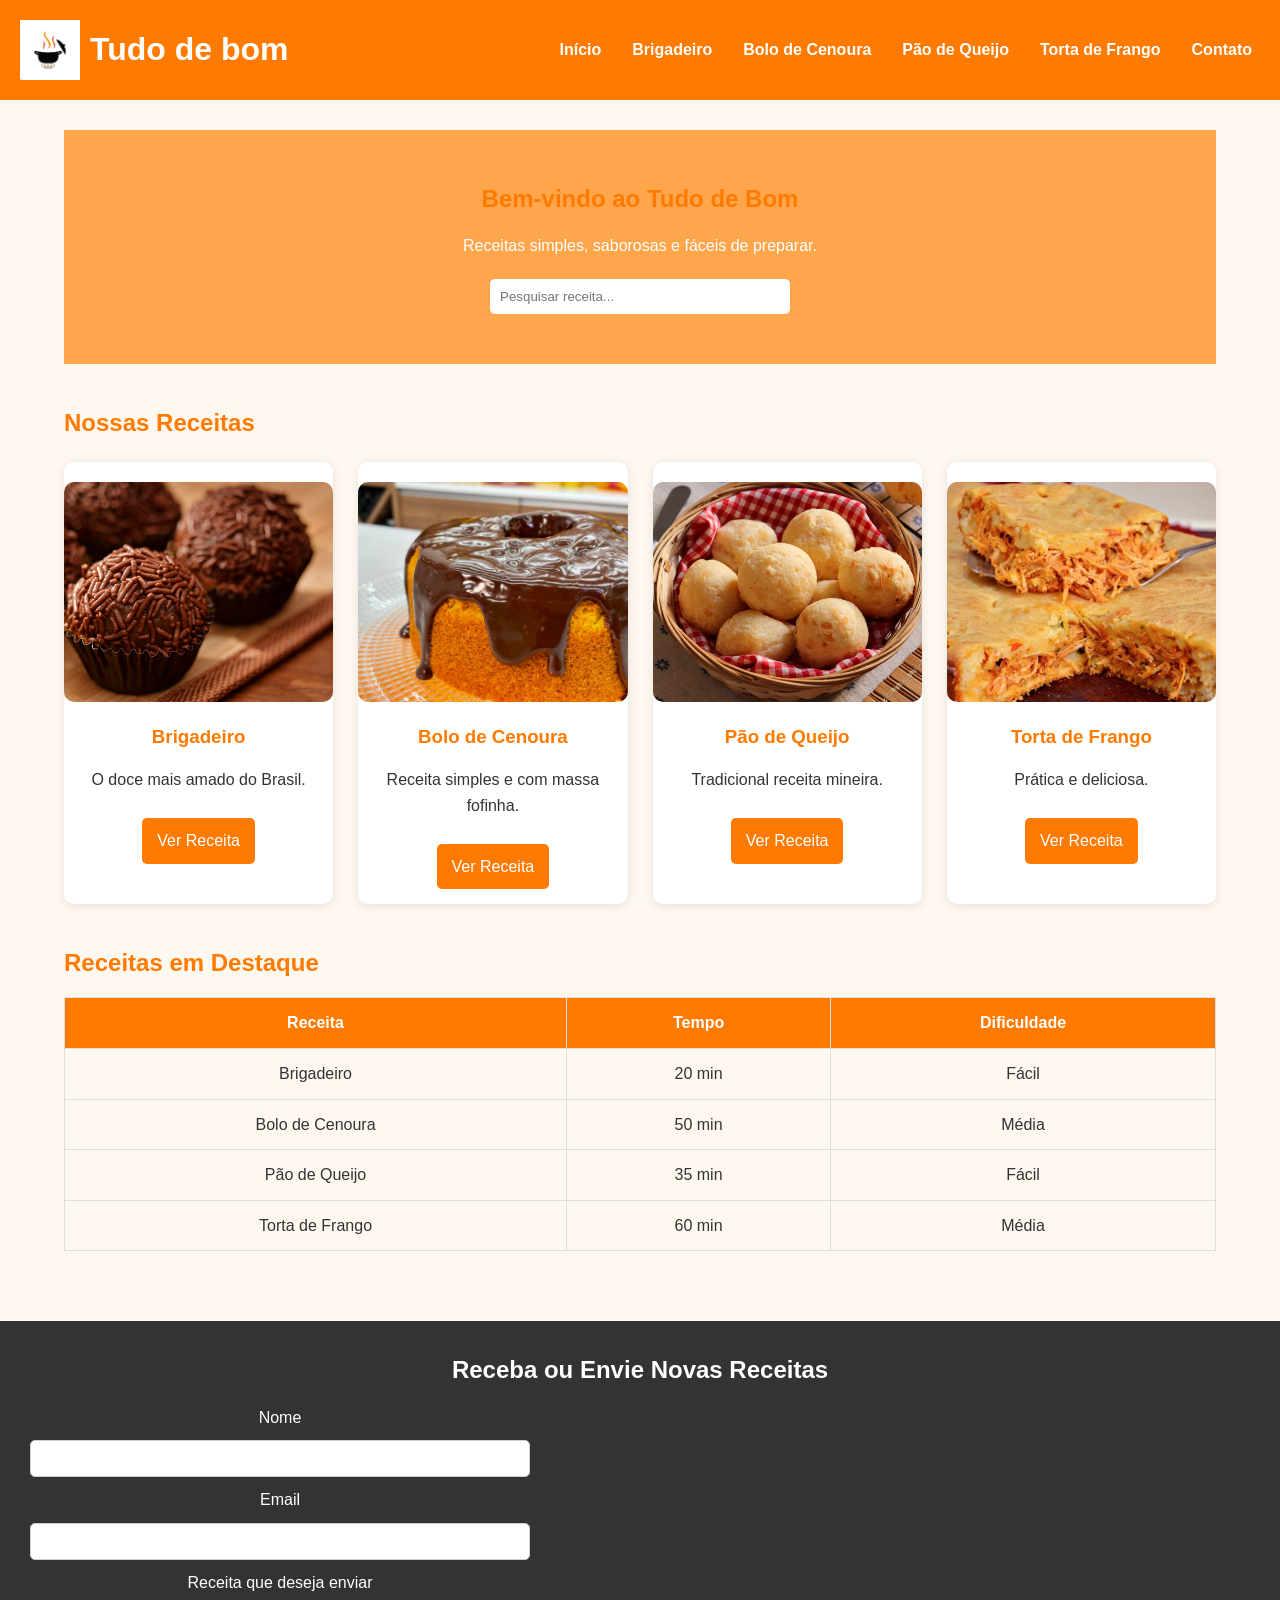
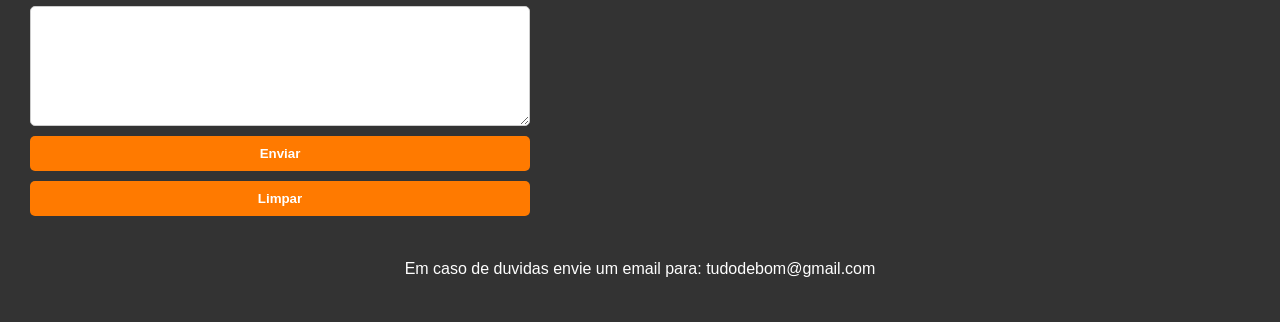
==== projetoIDPW/index.html @ 18b57ba6 "Add files via upload" ====
<!DOCTYPE html>
<html lang="pt-BR">

<head>
    <meta charset="UTF-8">
    <meta name="viewport" content="width=device-width, initial-scale=1.0">
    <title>Tudo de Bom</title>

    <link rel="icon" href="imagens/logo.png">

    <link rel="stylesheet" href="style.css">
</head>

<body>

<header>

    <div class="logo">
        <img src="imagens/logo.png" alt="Logo Tudo de Bom">
    <span>Tudo de bom</span>
    </div>

    <nav>
        <a href="index.html">Início</a>
        <a href="brigadeiro.html">Brigadeiro</a>
        <a href="bolo.html">Bolo de Cenoura</a>
        <a href="paodequeijo.html">Pão de Queijo</a>
        <a href="torta.html">Torta de Frango</a>
        <a href="#contato">Contato</a>
    </nav>

</header>

<main>

    <section class="banner">

        <h1>Bem-vindo ao Tudo de Bom</h1>

        <p>
            Receitas simples, saborosas e fáceis de preparar.
        </p>

        <input type="search"
               placeholder="Pesquisar receita..."
               aria-label="Pesquisar receita">

    </section>

    <section>

        <h2>Nossas Receitas</h2>

        <div class="receitas">

            <article class="card">

                <img src="imagens/brigadeiro.jpg"
                     alt="Brigadeiros de chocolate">

                <h3>Brigadeiro</h3>

                <p>
                    O doce mais amado do Brasil.
                </p>

                <a href="brigadeiro.html">
                    Ver Receita
                </a>

            </article>

            <article class="card">

                <img src="imagens/bolo.jpg"
                     alt="Bolo de cenoura com cobertura de chocolate">

                <h3>Bolo de Cenoura</h3>

                <p>
                    Receita simples e com massa fofinha.
                </p>

                <a href="bolo.html">
                    Ver Receita
                </a>

            </article>

            <article class="card">

                <img src="imagens/paodequeijo.jpg"
                     alt="Pães de queijo assados">

                <h3>Pão de Queijo</h3>

                <p>
                    Tradicional receita mineira.
                </p>

                <a href="paodequeijo.html">
                    Ver Receita
                </a>

            </article>

            <article class="card">

                <img src="imagens/torta.jpg"
                     alt="Torta de frango caseira">

                <h3>Torta de Frango</h3>

                <p>
                    Prática e deliciosa.
                </p>

                <a href="torta.html">
                    Ver Receita
                </a>

            </article>

        </div>

    </section>

    <section>

        <h2>Receitas em Destaque</h2>

        <table>

            <tr>
                <th>Receita</th>
                <th>Tempo</th>
                <th>Dificuldade</th>
            </tr>

            <tr>
                <td>Brigadeiro</td>
                <td>20 min</td>
                <td>Fácil</td>
            </tr>

            <tr>
                <td>Bolo de Cenoura</td>
                <td>50 min</td>
                <td>Média</td>
            </tr>

            <tr>
                <td>Pão de Queijo</td>
                <td>35 min</td>
                <td>Fácil</td>
            </tr>

            <tr>
                <td>Torta de Frango</td>
                <td>60 min</td>
                <td>Média</td>
            </tr>

        </table>

    </section>

</main>

<footer id="contato">

    <h2>Receba ou Envie Novas Receitas</h2>

    <form>

        <label for="nome">Nome</label>
        <input type="text" id="nome" required>

        <label for="email">Email</label>
        <input type="email" id="email" required>

        <label for="mensagem">
            Receita que deseja enviar
        </label>

        <textarea id="mensagem"></textarea>

        <button type="submit">
            Enviar
        </button>

        <button type="reset">
            Limpar
        </button>

    </form>

    <br>

    <p>
       Em caso de duvidas envie um email para:
        tudodebom@gmail.com
    </p>

</footer>

<div vw class="enabled">
    <div vw-access-button class="active"></div>

    <div vw-plugin-wrapper>
        <div class="vw-plugin-top-wrapper"></div>
    </div>
</div>

<script src="https://vlibras.gov.br/app/vlibras-plugin.js"></script>

<script>
    new window.VLibras.Widget('https://vlibras.gov.br/app');
</script>

</body>
</html>
---- projetoIDPW/style.css ----
*{
    margin:0;
    padding:0;
    box-sizing:border-box;
}

/* CORPO */

body{
    font-family:Arial, Helvetica, sans-serif;
    background-color:#fff8f0;
    color:#333;
    line-height:1.6;
}

/* CABEÇALHO */

header{
    background-color:#ff7a00;
    padding:20px;
    display:flex;
    justify-content:space-between;
    align-items:center;
    flex-wrap:wrap;
}

.logo{
    display:flex;
    align-items:center;
    gap:10px;
    color:white;
    font-size:2rem;
    font-weight:bold;
}

.logo img{
    width:60px;
    height:60px;
    object-fit:contain;
}

/* MENU */

nav{
    display:flex;
    gap:15px;
    flex-wrap:wrap;
}

nav a{
    color:white;
    text-decoration:none;
    font-weight:bold;
    padding:8px;
}

nav a:hover{
    background-color:#e66a00;
    border-radius:5px;
}

/* ACESSIBILIDADE */

a:focus,
button:focus,
input:focus,
textarea:focus{
    outline:3px solid blue;
}

/* BANNER */

.banner{
    text-align:center;
    padding:50px 20px;
    background-color:#ffa64d;
    color:white;
}

.banner h1{
    margin-bottom:15px;
}

.banner p{
    margin-bottom:20px;
}

.banner input{
    width:300px;
    max-width:90%;
    padding:10px;
    border:none;
    border-radius:5px;
}

/* CONTEÚDO */

main{
    width:90%;
    max-width:1200px;
    margin:auto;
    padding:30px 0;
}

/* RECEITAS */

.receitas{
    display:grid;
    grid-template-columns:repeat(auto-fit,minmax(250px,1fr));
    gap:25px;
    margin-top:20px;
}

main img{
    width:500px;
    height:300px;
    object-fit:cover;
    border-radius:10px;
    display:block;
    margin:20px auto;
}

.card{
    background:white;
    border-radius:10px;
    box-shadow:0 2px 10px rgba(0,0,0,0.1);
    overflow:hidden;
    text-align:center;
}

.card img{
    width:100%;
    height:220px;
    object-fit:cover;
}

.card h3{
    margin:15px 0;
    color:#ff7a00;
}

.card p{
    padding:0 15px;
}

.card a{
    display:inline-block;
    margin:15px;
    padding:10px 15px;
    background:#ff7a00;
    color:white;
    text-decoration:none;
    border-radius:5px;
}

.card a:hover{
    background:#e66a00;
}

/* IMAGENS DAS RECEITAS */

main img{
    max-width:100%;
    border-radius:10px;
    margin:20px 0;
}

/* SEÇÕES */

section{
    margin-bottom:40px;
}

h1{
    color:#ff7a00;
    margin-bottom:15px;
}

h2{
    color:#ff7a00;
    margin-bottom:15px;
}

p{
    margin-bottom:10px;
}

/* LISTAS */

ul,
ol{
    margin-left:30px;
}

li{
    margin-bottom:8px;
}

/* TABELA */

table{
    width:100%;
    border-collapse:collapse;
    margin-top:15px;
}

th{
    background:#ff7a00;
    color:white;
}

th,
td{
    border:1px solid #ddd;
    padding:12px;
    text-align:center;
}

/* VÍDEO */

iframe{
    max-width:100%;
    border:none;
    border-radius:10px;
}

/* FORMULÁRIO */

form{
    display:flex;
    flex-direction:column;
    gap:10px;
    max-width:500px;
}

input,
textarea{
    padding:10px;
    border:1px solid #ccc;
    border-radius:5px;
}

textarea{
    min-height:120px;
}

button{
    padding:10px;
    border:none;
    border-radius:5px;
    cursor:pointer;
    background:#ff7a00;
    color:white;
    font-weight:bold;
}

button:hover{
    background:#e66a00;
}

/* RODAPÉ */

footer{
    background:#333;
    color:white;
    padding:30px;
    text-align:center;
}

footer h2{
    color:white;
}

footer p{
    margin-top:15px;
}

/* RESPONSIVIDADE */

@media(max-width:768px){

    header{
        flex-direction:column;
        text-align:center;
        gap:15px;
    }

    nav{
        justify-content:center;
    }

    .banner{
        padding:30px 15px;
    }

    h1{
        font-size:1.8rem;
    }

    iframe{
        width:100%;
        height:250px;
    }

}
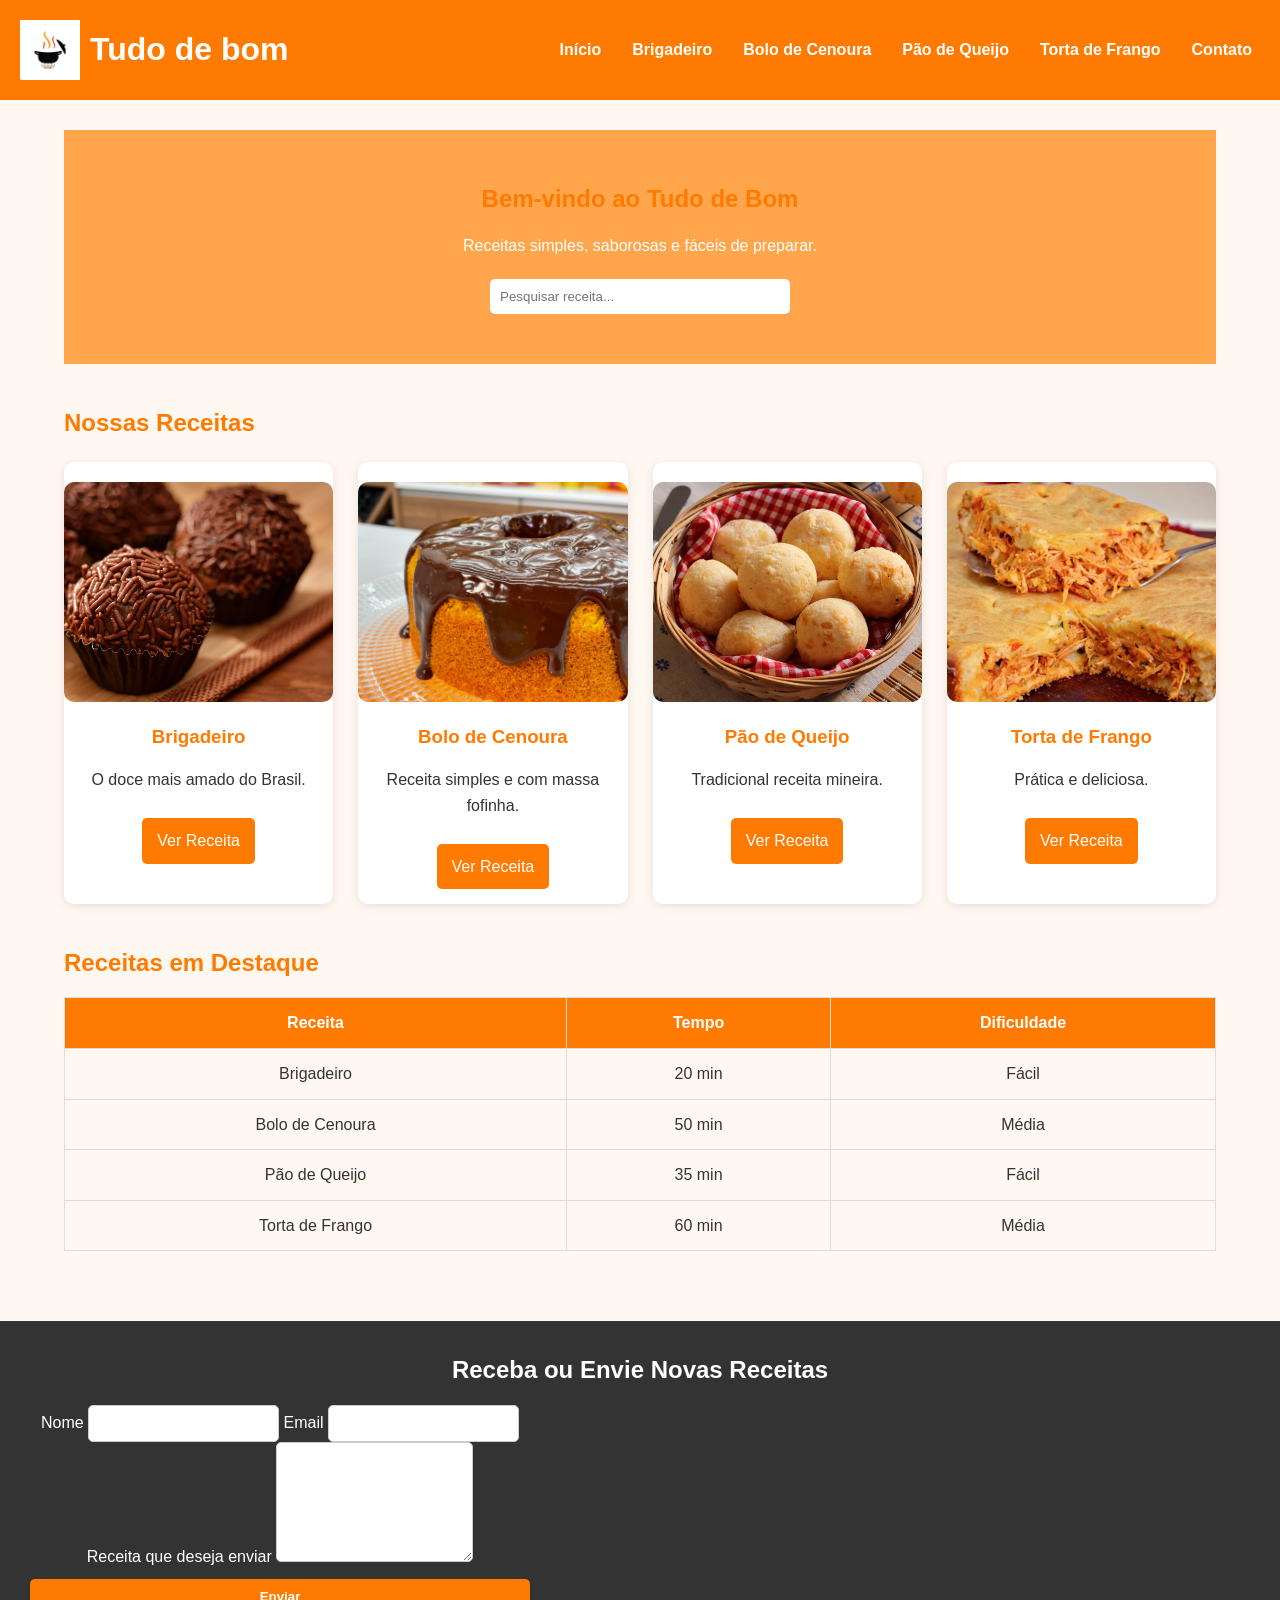
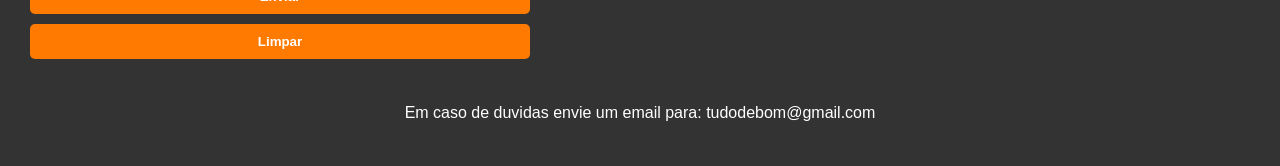
==== commit 6d4a0de9: "Update index.html arrumar o formulário" ====
--- a/projetoIDPW/index.html
+++ b/projetoIDPW/index.html
@@ -172,26 +172,25 @@
     <h2>Receba ou Envie Novas Receitas</h2>
 
     <form>
-
-        <label for="nome">Nome</label>
-        <input type="text" id="nome" required>
-
-        <label for="email">Email</label>
-        <input type="email" id="email" required>
-
-        <label for="mensagem">
-            Receita que deseja enviar
-        </label>
-
-        <textarea id="mensagem"></textarea>
-
-        <button type="submit">
-            Enviar
-        </button>
-
-        <button type="reset">
-            Limpar
-        </button>
+        
+        <div class="campos">
+            
+          <div class="esquerda">
+             <label for="nome">Nome</label>
+             <input type="text" id="nome" required>
+
+             <label for="email">Email</label>
+             <input type="email" id="email" required>
+          </div>
+            
+          <div class="direita">
+             <label for="mensagem">Receita que deseja enviar </label>
+              <textarea id="mensagem"> </textarea>
+          </div>
+        </div>
+
+        <button type="submit"> Enviar </button>
+        <button type="reset"> Limpar </button>
 
     </form>
 
@@ -219,4 +218,4 @@
 </script>
 
 </body>
-</html>+</html>
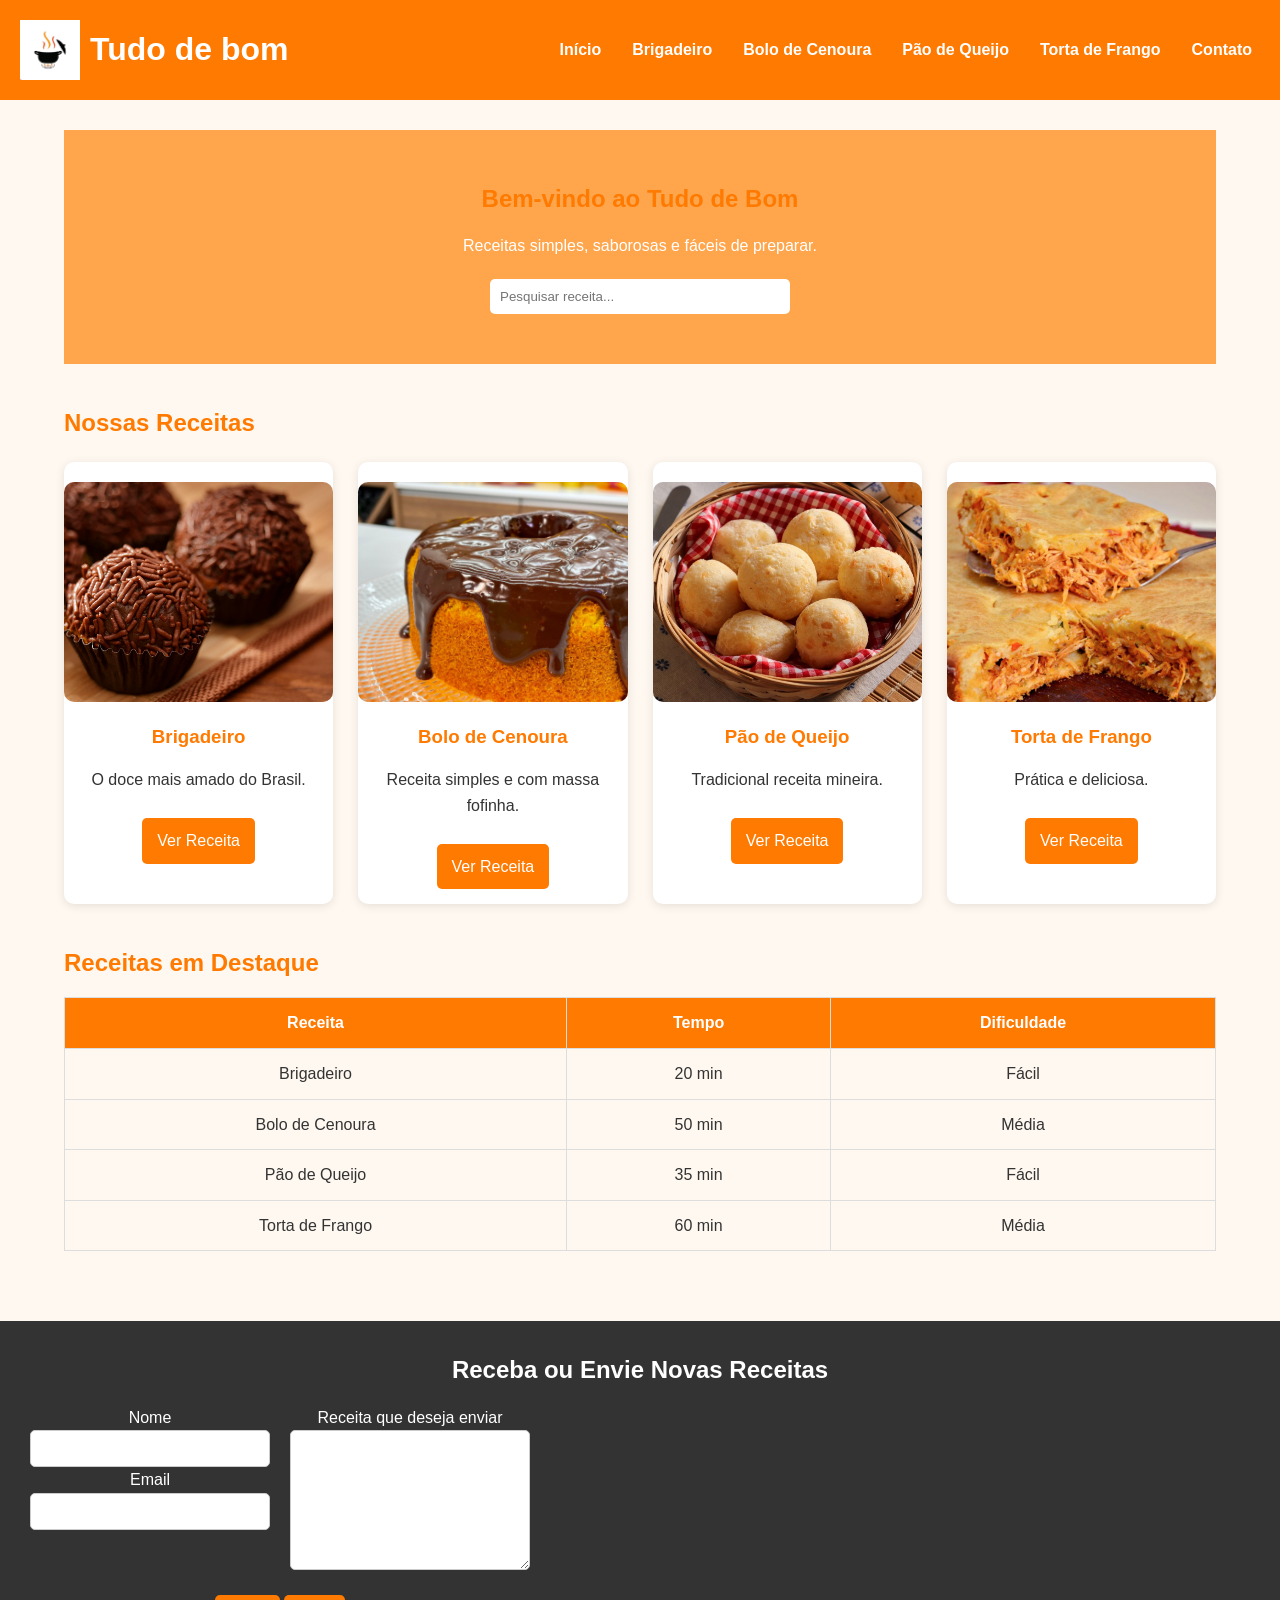
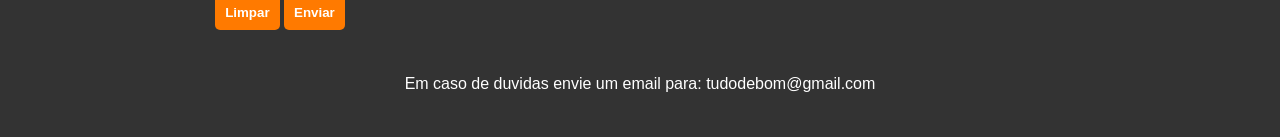
==== commit 583632e4: "Update index.html alteração do código dos botões" ====
--- a/projetoIDPW/index.html
+++ b/projetoIDPW/index.html
@@ -172,25 +172,32 @@
     <h2>Receba ou Envie Novas Receitas</h2>
 
     <form>
+
+        <div class="campos">
+
+    <div class="esquerda">
+
+        <label for="nome">Nome</label>
+        <input type="text" id="nome" minlength="3" required>
+
+        <label for="email">Email</label>
+        <input type="email" id="email" required>
+        </div>
+
+    <div class="direita">
+
+        <label for="mensagem">Receita que deseja enviar</label>
+        <textarea id="mensagem"></textarea>
+
+        </div>
+
+     </div>
         
-        <div class="campos">
-            
-          <div class="esquerda">
-             <label for="nome">Nome</label>
-             <input type="text" id="nome" required>
-
-             <label for="email">Email</label>
-             <input type="email" id="email" required>
-          </div>
-            
-          <div class="direita">
-             <label for="mensagem">Receita que deseja enviar </label>
-              <textarea id="mensagem"> </textarea>
-          </div>
-        </div>
-
-        <button type="submit"> Enviar </button>
-        <button type="reset"> Limpar </button>
+    <div class="botoes">
+        <button type="reset">Limpar</button>
+        <button type="submit">Enviar</button>
+
+       </div>
 
     </form>
 
--- a/projetoIDPW/style.css
+++ b/projetoIDPW/style.css
@@ -257,6 +257,21 @@
 button:hover{
     background:#e66a00;
 }
+.campos{
+    display:flex;
+    gap:20px;
+    margin-bottom:15px;
+}
+.esquerda,
+.direita{
+    flex:1;
+    display:flex;
+    flex-direction:column;
+}
+
+.direita textarea{
+    height:140px;
+}
 
 /* RODAPÉ */
 
@@ -285,6 +300,10 @@
         gap:15px;
     }
 
+    .campos{
+    flex-direction:column;
+}
+
     nav{
         justify-content:center;
     }
@@ -302,4 +321,4 @@
         height:250px;
     }
 
-}+}
